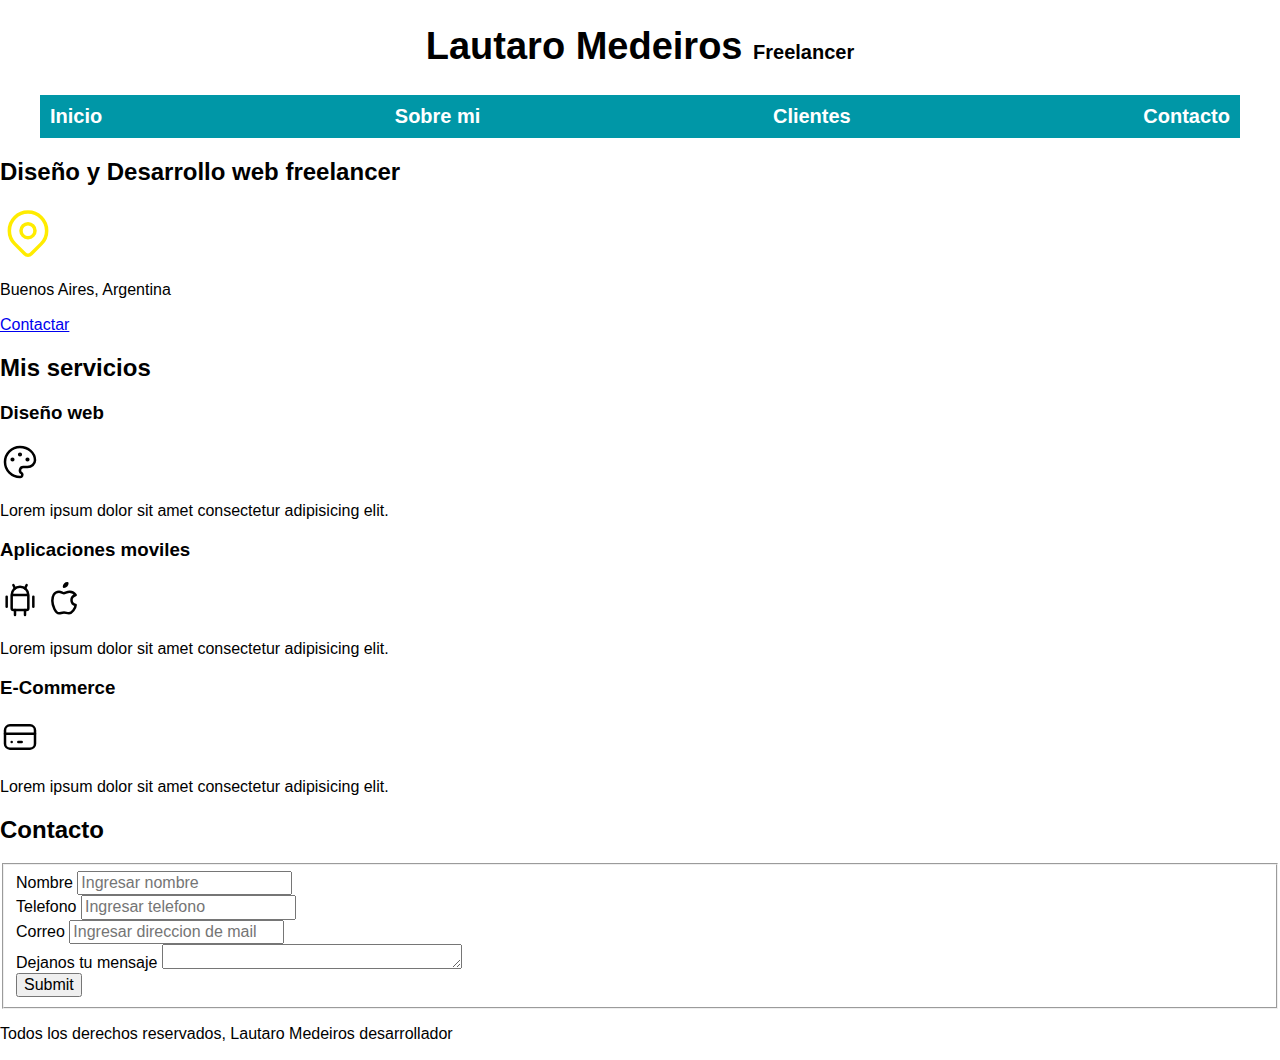
==== primer_proyecto/index.html @ c5a0c8b3 "udemy" ====
<!DOCTYPE html>
<html lang="en">
<head>
    <meta charset="UTF-8">
    <meta http-equiv="X-UA-Compatible" content="IE=edge">
    <meta name="viewport" content="width=device-width, initial-scale=1.0">
    <link rel="preload" href="normalize.css" as="style">
    <link rel="stylesheet" href="normalize.css"> 
    <link rel="preload" href="hojaEstilo.css" as="style">
    <link rel="stylesheet" href="hojaEstilo.css">
    <title>Document</title>
</head>
<body>

    <header>
        <h1 id="h1Titulo">Lautaro Medeiros <span id="spanFree">Freelancer</span></h1>
    </header>

    <div class="nav-bground contenedor">
        <nav class="navPrincipal contenedor">
            <a href="#">Inicio</a>
            <a href="#">Sobre mi</a>
            <a href="#">Clientes</a>
            <a href="#">Contacto</a>
        </nav>
    </div>

    <!--<img src="/freelancer_inicio/hero.jpg" alt="">-->

    <section>
        <h2>Diseño y Desarrollo web freelancer</h2>
        <svg xmlns="http://www.w3.org/2000/svg" class="icon icon-tabler icon-tabler-map-pin" width="56" height="56" viewBox="0 0 24 24" stroke-width="1.5" stroke="#ffec00" fill="none" stroke-linecap="round" stroke-linejoin="round">
            <path stroke="none" d="M0 0h24v24H0z" fill="none"/>
            <circle cx="12" cy="11" r="3" />
            <path d="M17.657 16.657l-4.243 4.243a2 2 0 0 1 -2.827 0l-4.244 -4.243a8 8 0 1 1 11.314 0z" />
        </svg>
        </p>Buenos Aires, Argentina</p>
        <a href="#">Contactar</a>
    </section>
    
    <main>
        <h2>Mis servicios</h2>

        <section>
            <h3>Diseño web</h3>
            <svg xmlns="http://www.w3.org/2000/svg" class="icon icon-tabler icon-tabler-palette" width="40" height="40" viewBox="0 0 24 24" stroke-width="1.5" stroke="#000000" fill="none" stroke-linecap="round" stroke-linejoin="round">
                <path stroke="none" d="M0 0h24v24H0z" fill="none"/>
                <path d="M12 21a9 9 0 1 1 0 -18a9 8 0 0 1 9 8a4.5 4 0 0 1 -4.5 4h-2.5a2 2 0 0 0 -1 3.75a1.3 1.3 0 0 1 -1 2.25" />
                <circle cx="7.5" cy="10.5" r=".5" fill="currentColor" />
                <circle cx="12" cy="7.5" r=".5" fill="currentColor" />
                <circle cx="16.5" cy="10.5" r=".5" fill="currentColor" />
              </svg>
            <p>Lorem ipsum dolor sit amet consectetur adipisicing elit.</p>
        </section>

        <section>
            <h3>Aplicaciones moviles</h3>

            <svg xmlns="http://www.w3.org/2000/svg" class="icon icon-tabler icon-tabler-brand-android" width="40" height="40" viewBox="0 0 24 24" stroke-width="1.5" stroke="#000000" fill="none" stroke-linecap="round" stroke-linejoin="round">
                <path stroke="none" d="M0 0h24v24H0z" fill="none"/>
                <line x1="4" y1="10" x2="4" y2="16" />
                <line x1="20" y1="10" x2="20" y2="16" />
                <path d="M7 9h10v8a1 1 0 0 1 -1 1h-8a1 1 0 0 1 -1 -1v-8a5 5 0 0 1 10 0" />
                <line x1="8" y1="3" x2="9" y2="5" />
                <line x1="16" y1="3" x2="15" y2="5" />
                <line x1="9" y1="18" x2="9" y2="21" />
                <line x1="15" y1="18" x2="15" y2="21" />
              </svg>
              <svg xmlns="http://www.w3.org/2000/svg" class="icon icon-tabler icon-tabler-brand-apple" width="40" height="40" viewBox="0 0 24 24" stroke-width="1.5" stroke="#000000" fill="none" stroke-linecap="round" stroke-linejoin="round">
                <path stroke="none" d="M0 0h24v24H0z" fill="none"/>
                <path d="M9 7c-3 0 -4 3 -4 5.5c0 3 2 7.5 4 7.5c1.088 -.046 1.679 -.5 3 -.5c1.312 0 1.5 .5 3 .5s4 -3 4 -5c-.028 -.01 -2.472 -.403 -2.5 -3c-.019 -2.17 2.416 -2.954 2.5 -3c-1.023 -1.492 -2.951 -1.963 -3.5 -2c-1.433 -.111 -2.83 1 -3.5 1c-.68 0 -1.9 -1 -3 -1z" />
                <path d="M12 4a2 2 0 0 0 2 -2a2 2 0 0 0 -2 2" />
              </svg>

            <p>Lorem ipsum dolor sit amet consectetur adipisicing elit.</p>
        </section>

        <section>
            <h3>E-Commerce</h3>
            <svg xmlns="http://www.w3.org/2000/svg" class="icon icon-tabler icon-tabler-credit-card" width="40" height="40" viewBox="0 0 24 24" stroke-width="1.5" stroke="#000000" fill="none" stroke-linecap="round" stroke-linejoin="round">
                <path stroke="none" d="M0 0h24v24H0z" fill="none"/>
                <rect x="3" y="5" width="18" height="14" rx="3" />
                <line x1="3" y1="10" x2="21" y2="10" />
                <line x1="7" y1="15" x2="7.01" y2="15" />
                <line x1="11" y1="15" x2="13" y2="15" />
              </svg>
            <p>Lorem ipsum dolor sit amet consectetur adipisicing elit.</p>
        </section>
    </main>

    <section>
        <h2>Contacto</h2>
    </section>

    <form action="">
        <fieldset>
            <div>
                <label for="">Nombre</label>
                <input type="text" name="nombre" id="nombre" placeholder="Ingresar nombre">
            </div>

            <div>
                <label for="">Telefono</label>
                <input type="tel" name="telefono" id="telefono" placeholder="Ingresar telefono">
            </div>

            <div>
                <label for="">Correo</label>
                <input type="email" name="email" id="email" placeholder="Ingresar direccion de mail">
            </div>

            <div>
                <label for="">Dejanos tu mensaje</label>
                <textarea name="mensaje" id="mensaje" cols="30" rows="1"></textarea>
            </div>
            <input type="submit" name="enviar" id="enviar">
        </fieldset>
    </form>

    <p>Todos los derechos reservados, Lautaro Medeiros desarrollador</p>
</body>
</html>
---- primer_proyecto/hojaEstilo.css ----
:root{
    --blanco:#ffffff;
    --negro:#212121;
    --amarillo:#FFC107;/* Definir variables*/
    --azul:#0097A7;
    --gris:#757575;
}

html{
    font-size: 62.5%; /* Formatea todo el texto de la pagina haciendo que 1rem == 10px*/
}

body{
    font-size: 16px;/* Formatea todo el texto de la pagina haciendo que 1rem == 10px*/
    font-family:'Lucida Sans', 'Lucida Sans Regular', 'Lucida Grande', 'Lucida Sans Unicode', Geneva, Verdana, sans-serif;/* Formatea todo el texto de la pagina con una misma fuente*/
}

#h1Titulo{
    text-align: center; /* Para centrar texto */
    font-size: 3.8rem;
}

#spanFree{
    font-size: 2rem;
}

.contenedor{
    max-width: 120rem;/* Modifica el largo*/
    margin: 0 auto; /*Margenes*/
}

.nav-bground{
    background-color: var(--azul); 
}

.navPrincipal{    
    display: flex; /* Habilita el flexbox*/
    justify-content:space-between; /* Permite distribuir los elementos horizontalmente Center,Start,End */
    font-size: 2rem;
    font-weight: bold;
}
/*768 Tablets*/
/*480 Celulares*/
/*1140 y 1440 Notebooks y Escritorio*/

@media (min-width : 768px){ 
    .navPrincipal{
        flex-direction: row;
    }
}

.navPrincipal a{
    color: var(--blanco);
    text-decoration: none; /* Para eliminar subrayados */
    padding: 1rem;/* Ensancha el contenido hacia los bordes*/
}

.navPrincipal a:hover{/* Hover indica que cuando pase el mouse por encima del elemento, se va a activar el css */
    background-color: var(--amarillo);
}
---- primer_proyecto/hojaEstilo.css ----
:root{
    --blanco:#ffffff;
    --negro:#212121;
    --amarillo:#FFC107;/* Definir variables*/
    --azul:#0097A7;
    --gris:#757575;
}

html{
    font-size: 62.5%; /* Formatea todo el texto de la pagina haciendo que 1rem == 10px*/
}

body{
    font-size: 16px;/* Formatea todo el texto de la pagina haciendo que 1rem == 10px*/
    font-family:'Lucida Sans', 'Lucida Sans Regular', 'Lucida Grande', 'Lucida Sans Unicode', Geneva, Verdana, sans-serif;/* Formatea todo el texto de la pagina con una misma fuente*/
}

#h1Titulo{
    text-align: center; /* Para centrar texto */
    font-size: 3.8rem;
}

#spanFree{
    font-size: 2rem;
}

.contenedor{
    max-width: 120rem;/* Modifica el largo*/
    margin: 0 auto; /*Margenes*/
}

.nav-bground{
    background-color: var(--azul); 
}

.navPrincipal{    
    display: flex; /* Habilita el flexbox*/
    justify-content:space-between; /* Permite distribuir los elementos horizontalmente Center,Start,End */
    font-size: 2rem;
    font-weight: bold;
}
/*768 Tablets*/
/*480 Celulares*/
/*1140 y 1440 Notebooks y Escritorio*/

@media (min-width : 768px){ 
    .navPrincipal{
        flex-direction: row;
    }
}

.navPrincipal a{
    color: var(--blanco);
    text-decoration: none; /* Para eliminar subrayados */
    padding: 1rem;/* Ensancha el contenido hacia los bordes*/
}

.navPrincipal a:hover{/* Hover indica que cuando pase el mouse por encima del elemento, se va a activar el css */
    background-color: var(--amarillo);
}
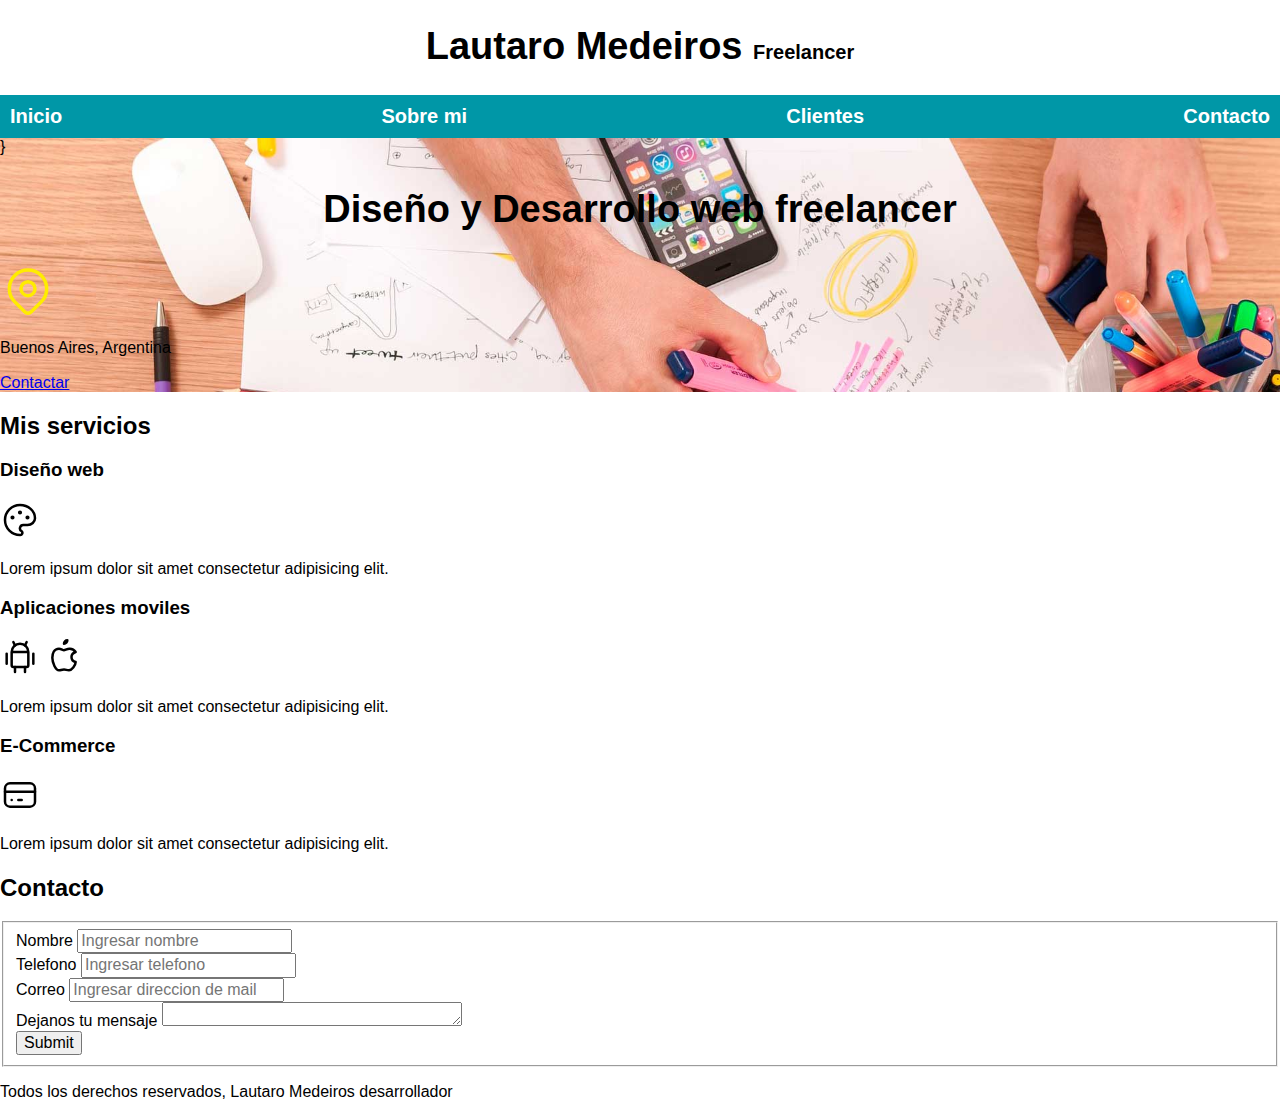
==== commit 6e796d0a: "udemy" ====
--- a/primer_proyecto/index.html
+++ b/primer_proyecto/index.html
@@ -13,7 +13,7 @@
 <body>
 
     <header>
-        <h1 id="h1Titulo">Lautaro Medeiros <span id="spanFree">Freelancer</span></h1>
+        <h1 class="titulos">Lautaro Medeiros <span id="spanFree">Freelancer</span></h1>
     </header>
 
     <div class="nav-bground contenedor">
@@ -27,15 +27,17 @@
 
     <!--<img src="/freelancer_inicio/hero.jpg" alt="">-->
 
-    <section>
-        <h2>Diseño y Desarrollo web freelancer</h2>
-        <svg xmlns="http://www.w3.org/2000/svg" class="icon icon-tabler icon-tabler-map-pin" width="56" height="56" viewBox="0 0 24 24" stroke-width="1.5" stroke="#ffec00" fill="none" stroke-linecap="round" stroke-linejoin="round">
-            <path stroke="none" d="M0 0h24v24H0z" fill="none"/>
-            <circle cx="12" cy="11" r="3" />
-            <path d="M17.657 16.657l-4.243 4.243a2 2 0 0 1 -2.827 0l-4.244 -4.243a8 8 0 1 1 11.314 0z" />
-        </svg>
-        </p>Buenos Aires, Argentina</p>
-        <a href="#">Contactar</a>
+    <section class="hero">}
+        <div class="contenedor-hero">
+            <h2 class="titulos">Diseño y Desarrollo web freelancer</h2>
+            <svg xmlns="http://www.w3.org/2000/svg" class="icon icon-tabler icon-tabler-map-pin" width="56" height="56" viewBox="0 0 24 24" stroke-width="1.5" stroke="#ffec00" fill="none" stroke-linecap="round" stroke-linejoin="round">
+                <path stroke="none" d="M0 0h24v24H0z" fill="none"/>
+                <circle cx="12" cy="11" r="3" />
+                <path d="M17.657 16.657l-4.243 4.243a2 2 0 0 1 -2.827 0l-4.244 -4.243a8 8 0 1 1 11.314 0z" />
+            </svg>
+            </p>Buenos Aires, Argentina</p>
+            <a href="#">Contactar</a>
+        </div>      
     </section>
     
     <main>
--- a/primer_proyecto/hojaEstilo.css
+++ b/primer_proyecto/hojaEstilo.css
@@ -8,6 +8,11 @@
 
 html{
     font-size: 62.5%; /* Formatea todo el texto de la pagina haciendo que 1rem == 10px*/
+    box-sizing: border-box;
+}
+
+*, *:before, *:after {
+    box-sizing: inherit;
 }
 
 body{
@@ -15,7 +20,7 @@
     font-family:'Lucida Sans', 'Lucida Sans Regular', 'Lucida Grande', 'Lucida Sans Unicode', Geneva, Verdana, sans-serif;/* Formatea todo el texto de la pagina con una misma fuente*/
 }
 
-#h1Titulo{
+.titulos{
     text-align: center; /* Para centrar texto */
     font-size: 3.8rem;
 }
@@ -25,7 +30,7 @@
 }
 
 .contenedor{
-    max-width: 120rem;/* Modifica el largo*/
+    max-width: 135rem;/* Modifica el largo*/
     margin: 0 auto; /*Margenes*/
 }
 
@@ -35,9 +40,7 @@
 
 .navPrincipal{    
     display: flex; /* Habilita el flexbox*/
-    justify-content:space-between; /* Permite distribuir los elementos horizontalmente Center,Start,End */
-    font-size: 2rem;
-    font-weight: bold;
+    flex-direction: column;
 }
 /*768 Tablets*/
 /*480 Celulares*/
@@ -45,7 +48,8 @@
 
 @media (min-width : 768px){ 
     .navPrincipal{
-        flex-direction: row;
+        flex-direction: row;/*Si el width de un item es menor a 768 se pone en columna*/
+        justify-content: space-between; /*Alinea los items de una columna*/
     }
 }
 
@@ -53,8 +57,17 @@
     color: var(--blanco);
     text-decoration: none; /* Para eliminar subrayados */
     padding: 1rem;/* Ensancha el contenido hacia los bordes*/
+    font-size: 2rem;
+    font-weight: bold;
+    text-align:center;
 }
 
 .navPrincipal a:hover{/* Hover indica que cuando pase el mouse por encima del elemento, se va a activar el css */
     background-color: var(--amarillo);
 }
+
+.hero{
+    background-image: url("/primer_proyecto/freelancer_inicio/hero.jpg");
+    background-size: cover;
+    background-repeat: no-repeat;
+}--- a/primer_proyecto/hojaEstilo.css
+++ b/primer_proyecto/hojaEstilo.css
@@ -8,6 +8,11 @@
 
 html{
     font-size: 62.5%; /* Formatea todo el texto de la pagina haciendo que 1rem == 10px*/
+    box-sizing: border-box;
+}
+
+*, *:before, *:after {
+    box-sizing: inherit;
 }
 
 body{
@@ -15,7 +20,7 @@
     font-family:'Lucida Sans', 'Lucida Sans Regular', 'Lucida Grande', 'Lucida Sans Unicode', Geneva, Verdana, sans-serif;/* Formatea todo el texto de la pagina con una misma fuente*/
 }
 
-#h1Titulo{
+.titulos{
     text-align: center; /* Para centrar texto */
     font-size: 3.8rem;
 }
@@ -25,7 +30,7 @@
 }
 
 .contenedor{
-    max-width: 120rem;/* Modifica el largo*/
+    max-width: 135rem;/* Modifica el largo*/
     margin: 0 auto; /*Margenes*/
 }
 
@@ -35,9 +40,7 @@
 
 .navPrincipal{    
     display: flex; /* Habilita el flexbox*/
-    justify-content:space-between; /* Permite distribuir los elementos horizontalmente Center,Start,End */
-    font-size: 2rem;
-    font-weight: bold;
+    flex-direction: column;
 }
 /*768 Tablets*/
 /*480 Celulares*/
@@ -45,7 +48,8 @@
 
 @media (min-width : 768px){ 
     .navPrincipal{
-        flex-direction: row;
+        flex-direction: row;/*Si el width de un item es menor a 768 se pone en columna*/
+        justify-content: space-between; /*Alinea los items de una columna*/
     }
 }
 
@@ -53,8 +57,17 @@
     color: var(--blanco);
     text-decoration: none; /* Para eliminar subrayados */
     padding: 1rem;/* Ensancha el contenido hacia los bordes*/
+    font-size: 2rem;
+    font-weight: bold;
+    text-align:center;
 }
 
 .navPrincipal a:hover{/* Hover indica que cuando pase el mouse por encima del elemento, se va a activar el css */
     background-color: var(--amarillo);
 }
+
+.hero{
+    background-image: url("/primer_proyecto/freelancer_inicio/hero.jpg");
+    background-size: cover;
+    background-repeat: no-repeat;
+}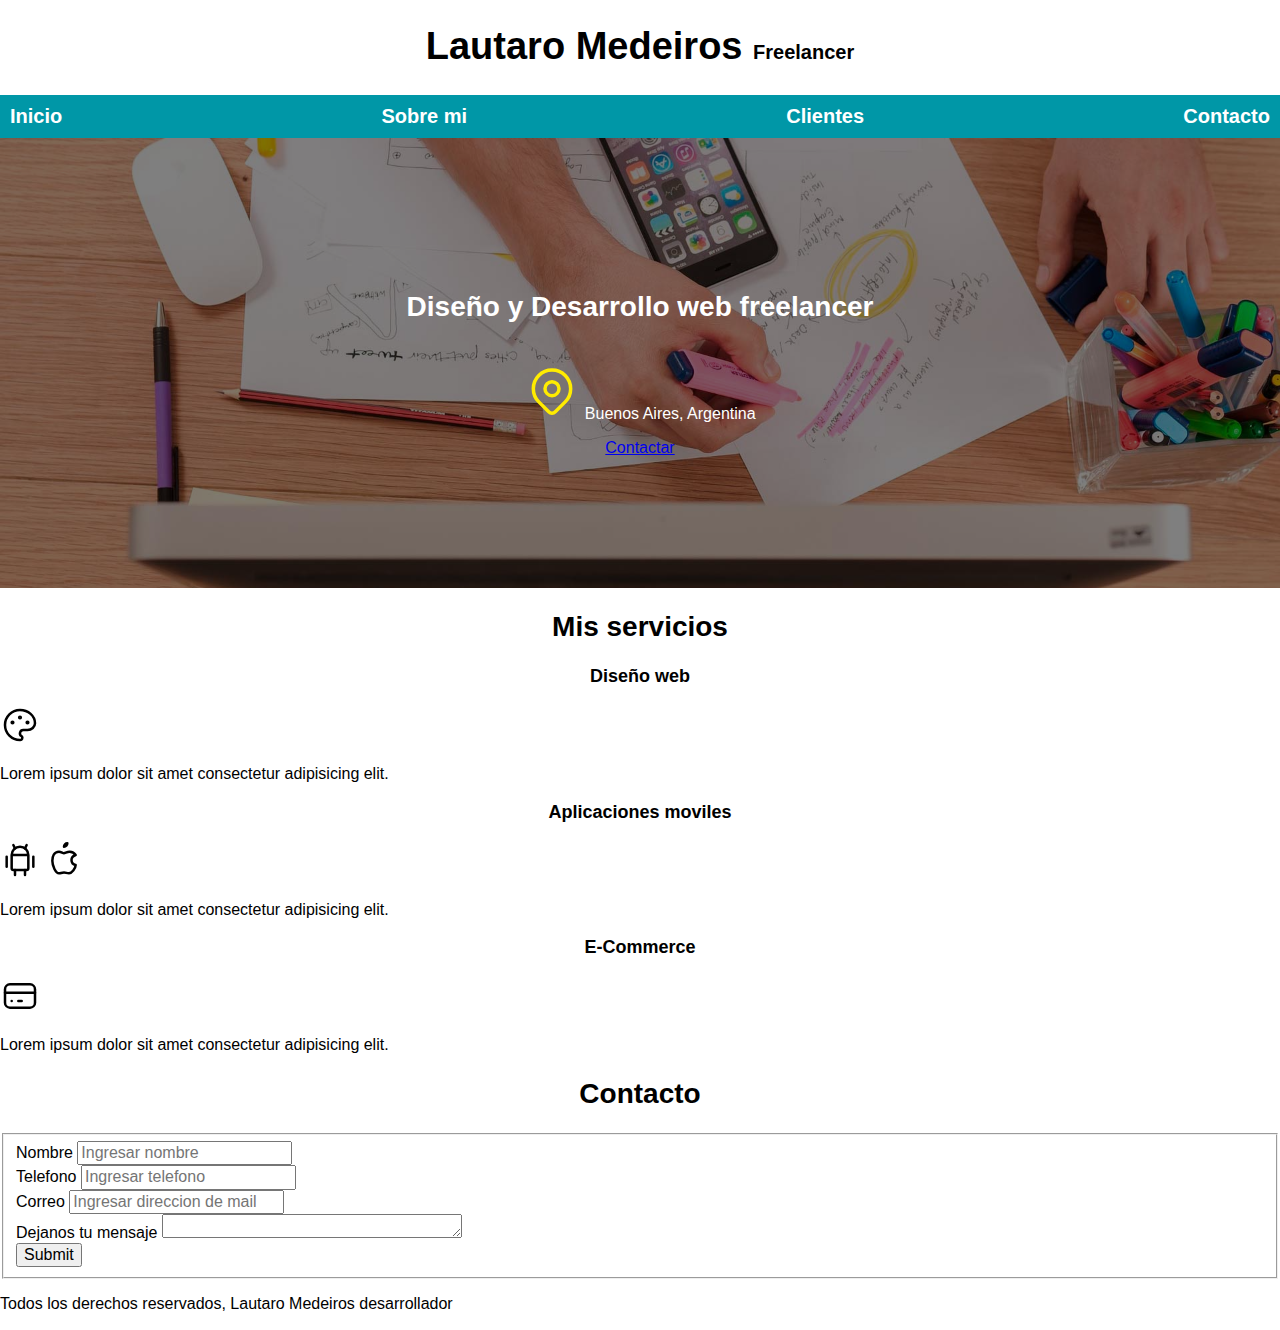
==== commit 927195c7: "udemy" ====
--- a/primer_proyecto/index.html
+++ b/primer_proyecto/index.html
@@ -27,15 +27,16 @@
 
     <!--<img src="/freelancer_inicio/hero.jpg" alt="">-->
 
-    <section class="hero">}
-        <div class="contenedor-hero">
-            <h2 class="titulos">Diseño y Desarrollo web freelancer</h2>
-            <svg xmlns="http://www.w3.org/2000/svg" class="icon icon-tabler icon-tabler-map-pin" width="56" height="56" viewBox="0 0 24 24" stroke-width="1.5" stroke="#ffec00" fill="none" stroke-linecap="round" stroke-linejoin="round">
+    <section class="hero">
+        <div class="contenido-hero">
+            <h2>Diseño y Desarrollo web freelancer</h2>
+            <p><svg xmlns="http://www.w3.org/2000/svg" class="icon icon-tabler icon-tabler-map-pin" width="56" height="56" viewBox="0 0 24 24" stroke-width="1.5" stroke="#ffec00" fill="none" stroke-linecap="round" stroke-linejoin="round">
                 <path stroke="none" d="M0 0h24v24H0z" fill="none"/>
                 <circle cx="12" cy="11" r="3" />
                 <path d="M17.657 16.657l-4.243 4.243a2 2 0 0 1 -2.827 0l-4.244 -4.243a8 8 0 1 1 11.314 0z" />
             </svg>
-            </p>Buenos Aires, Argentina</p>
+                Buenos Aires, Argentina
+            </p>
             <a href="#">Contactar</a>
         </div>      
     </section>
--- a/primer_proyecto/hojaEstilo.css
+++ b/primer_proyecto/hojaEstilo.css
@@ -20,9 +20,20 @@
     font-family:'Lucida Sans', 'Lucida Sans Regular', 'Lucida Grande', 'Lucida Sans Unicode', Geneva, Verdana, sans-serif;/* Formatea todo el texto de la pagina con una misma fuente*/
 }
 
-.titulos{
-    text-align: center; /* Para centrar texto */
+h1{
     font-size: 3.8rem;
+}
+
+h2{
+    font-size: 2.8rem;
+}
+
+h3{
+    font-size: 1.8rem;
+}
+
+h1,h2,h3{
+    text-align: center;
 }
 
 #spanFree{
@@ -70,4 +81,23 @@
     background-image: url("/primer_proyecto/freelancer_inicio/hero.jpg");
     background-size: cover;
     background-repeat: no-repeat;
+    height: 450px;
+    position: relative;
+}
+
+.contenido-hero{
+    position: absolute;
+    background-color: rgba(0,0,0,0.5);
+    width: 100%;
+    height: 100%;
+
+    display: flex;/* Estas 4 lineas  sirven para alinear horizontal y vertical, para cualquier codigo*/
+    flex-direction: column;
+    align-items: center;
+    justify-content: center;
+}
+
+.contenido-hero h2,
+.contenido-hero p{
+    color:var(--blanco);
 }--- a/primer_proyecto/hojaEstilo.css
+++ b/primer_proyecto/hojaEstilo.css
@@ -20,9 +20,20 @@
     font-family:'Lucida Sans', 'Lucida Sans Regular', 'Lucida Grande', 'Lucida Sans Unicode', Geneva, Verdana, sans-serif;/* Formatea todo el texto de la pagina con una misma fuente*/
 }
 
-.titulos{
-    text-align: center; /* Para centrar texto */
+h1{
     font-size: 3.8rem;
+}
+
+h2{
+    font-size: 2.8rem;
+}
+
+h3{
+    font-size: 1.8rem;
+}
+
+h1,h2,h3{
+    text-align: center;
 }
 
 #spanFree{
@@ -70,4 +81,23 @@
     background-image: url("/primer_proyecto/freelancer_inicio/hero.jpg");
     background-size: cover;
     background-repeat: no-repeat;
+    height: 450px;
+    position: relative;
+}
+
+.contenido-hero{
+    position: absolute;
+    background-color: rgba(0,0,0,0.5);
+    width: 100%;
+    height: 100%;
+
+    display: flex;/* Estas 4 lineas  sirven para alinear horizontal y vertical, para cualquier codigo*/
+    flex-direction: column;
+    align-items: center;
+    justify-content: center;
+}
+
+.contenido-hero h2,
+.contenido-hero p{
+    color:var(--blanco);
 }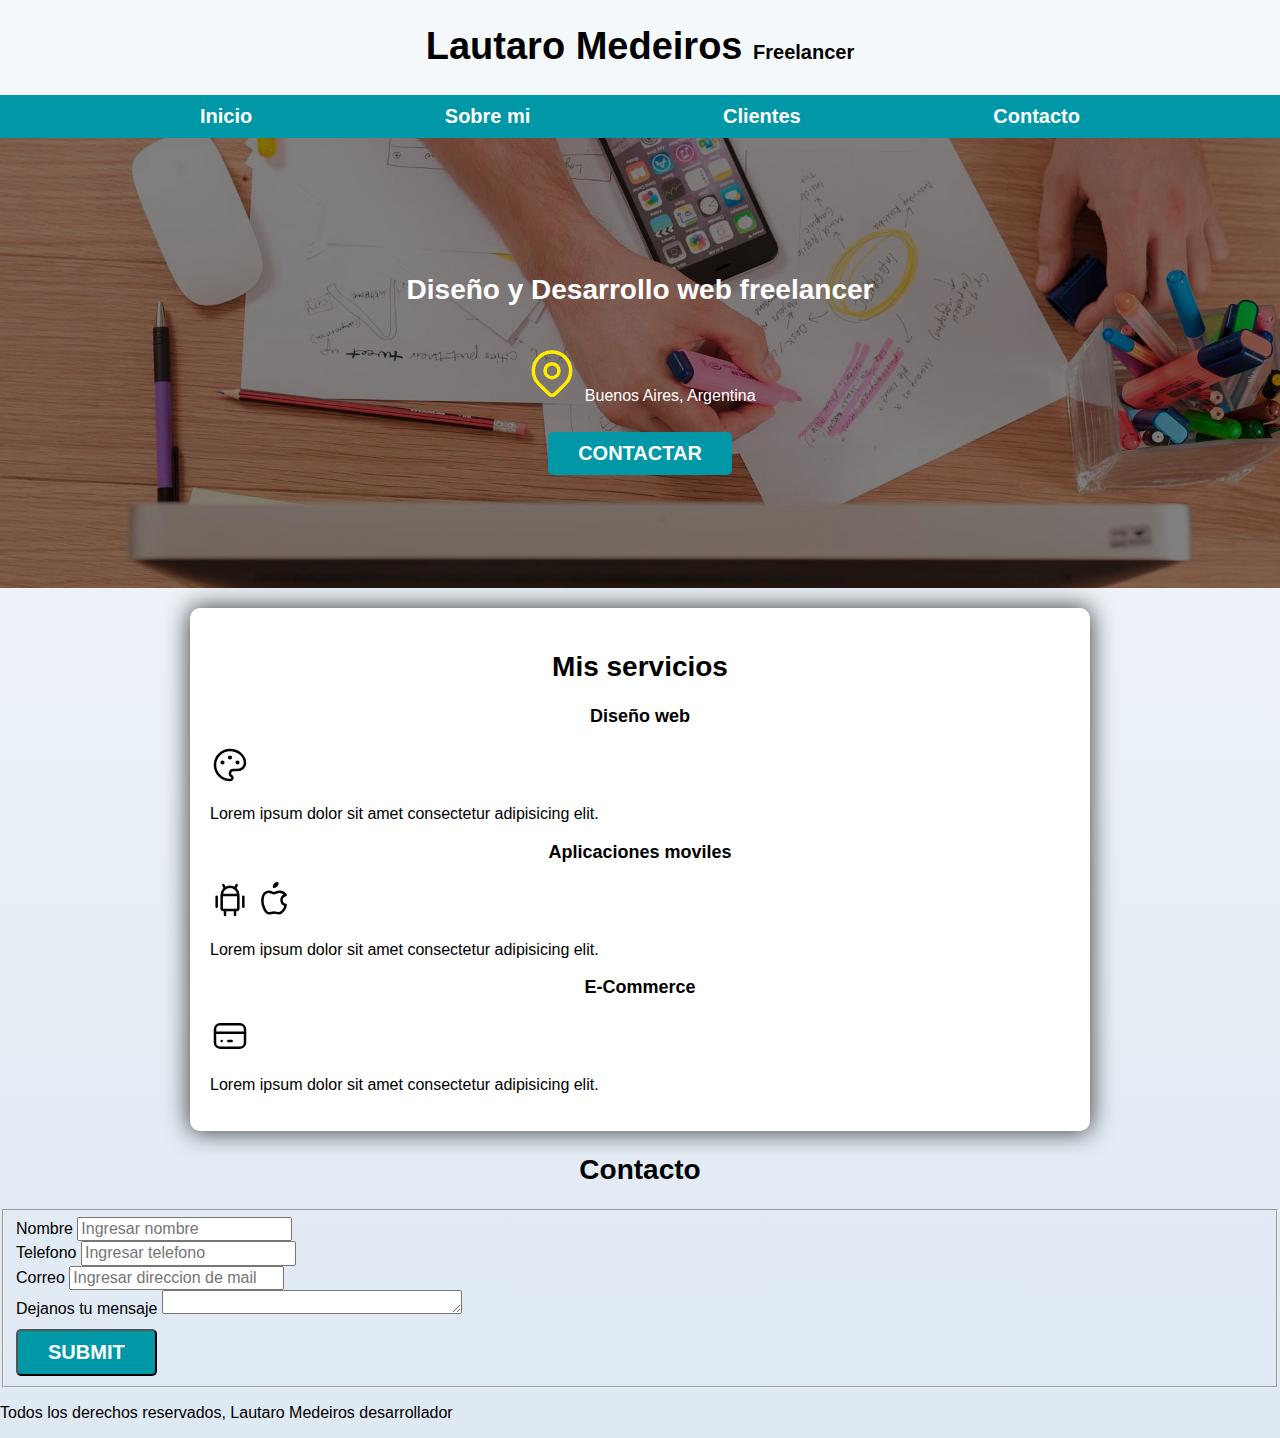
==== commit 8506049e: "cssgrid" ====
--- a/primer_proyecto/index.html
+++ b/primer_proyecto/index.html
@@ -16,7 +16,7 @@
         <h1 class="titulos">Lautaro Medeiros <span id="spanFree">Freelancer</span></h1>
     </header>
 
-    <div class="nav-bground contenedor">
+    <div class="nav-bground">
         <nav class="navPrincipal contenedor">
             <a href="#">Inicio</a>
             <a href="#">Sobre mi</a>
@@ -37,11 +37,11 @@
             </svg>
                 Buenos Aires, Argentina
             </p>
-            <a href="#">Contactar</a>
+            <a class="boton" href="#">Contactar</a>
         </div>      
     </section>
     
-    <main>
+    <main class="contenedor sombra">
         <h2>Mis servicios</h2>
 
         <section>
@@ -116,7 +116,7 @@
                 <label for="">Dejanos tu mensaje</label>
                 <textarea name="mensaje" id="mensaje" cols="30" rows="1"></textarea>
             </div>
-            <input type="submit" name="enviar" id="enviar">
+            <input class="boton" type="submit" name="enviar" id="enviar">
         </fieldset>
     </form>
 
--- a/primer_proyecto/hojaEstilo.css
+++ b/primer_proyecto/hojaEstilo.css
@@ -18,6 +18,7 @@
 body{
     font-size: 16px;/* Formatea todo el texto de la pagina haciendo que 1rem == 10px*/
     font-family:'Lucida Sans', 'Lucida Sans Regular', 'Lucida Grande', 'Lucida Sans Unicode', Geneva, Verdana, sans-serif;/* Formatea todo el texto de la pagina con una misma fuente*/
+    background-image: linear-gradient(to top, #DFE9F3 0%, var(--blanco) 200rem);
 }
 
 h1{
@@ -40,8 +41,17 @@
     font-size: 2rem;
 }
 
+.sombra{
+    -webkit-box-shadow: 0px 0px 24px 1px rgba(0,0,0,0.74);
+    -moz-box-shadow: 0px 0px 24px 1px rgba(0,0,0,0.74);
+    box-shadow: 0px 0px 24px 1px rgba(0,0,0,0.74);
+    background-color: #ffffff;
+    padding: 2rem;
+    border-radius: 1rem;
+}
+
 .contenedor{
-    max-width: 135rem;/* Modifica el largo*/
+    max-width: 90rem;/* Modifica el largo*/
     margin: 0 auto; /*Margenes*/
 }
 
@@ -83,6 +93,7 @@
     background-repeat: no-repeat;
     height: 450px;
     position: relative;
+    margin-bottom: 2rem;
 }
 
 .contenido-hero{
@@ -100,4 +111,22 @@
 .contenido-hero h2,
 .contenido-hero p{
     color:var(--blanco);
-}+}
+
+.boton{
+    background-color: var(--azul);
+    color: var(--blanco);   
+    padding: 1rem 3rem;
+    margin-top: 1rem;
+    font-size: 2rem;
+    text-decoration: none;
+    text-transform: uppercase;
+    font-weight: bold;
+    border-radius: .5rem;
+}
+
+@media(min-width:480px){
+    .boton{
+        width: auto;
+    }
+}
--- a/primer_proyecto/hojaEstilo.css
+++ b/primer_proyecto/hojaEstilo.css
@@ -18,6 +18,7 @@
 body{
     font-size: 16px;/* Formatea todo el texto de la pagina haciendo que 1rem == 10px*/
     font-family:'Lucida Sans', 'Lucida Sans Regular', 'Lucida Grande', 'Lucida Sans Unicode', Geneva, Verdana, sans-serif;/* Formatea todo el texto de la pagina con una misma fuente*/
+    background-image: linear-gradient(to top, #DFE9F3 0%, var(--blanco) 200rem);
 }
 
 h1{
@@ -40,8 +41,17 @@
     font-size: 2rem;
 }
 
+.sombra{
+    -webkit-box-shadow: 0px 0px 24px 1px rgba(0,0,0,0.74);
+    -moz-box-shadow: 0px 0px 24px 1px rgba(0,0,0,0.74);
+    box-shadow: 0px 0px 24px 1px rgba(0,0,0,0.74);
+    background-color: #ffffff;
+    padding: 2rem;
+    border-radius: 1rem;
+}
+
 .contenedor{
-    max-width: 135rem;/* Modifica el largo*/
+    max-width: 90rem;/* Modifica el largo*/
     margin: 0 auto; /*Margenes*/
 }
 
@@ -83,6 +93,7 @@
     background-repeat: no-repeat;
     height: 450px;
     position: relative;
+    margin-bottom: 2rem;
 }
 
 .contenido-hero{
@@ -100,4 +111,22 @@
 .contenido-hero h2,
 .contenido-hero p{
     color:var(--blanco);
-}+}
+
+.boton{
+    background-color: var(--azul);
+    color: var(--blanco);   
+    padding: 1rem 3rem;
+    margin-top: 1rem;
+    font-size: 2rem;
+    text-decoration: none;
+    text-transform: uppercase;
+    font-weight: bold;
+    border-radius: .5rem;
+}
+
+@media(min-width:480px){
+    .boton{
+        width: auto;
+    }
+}
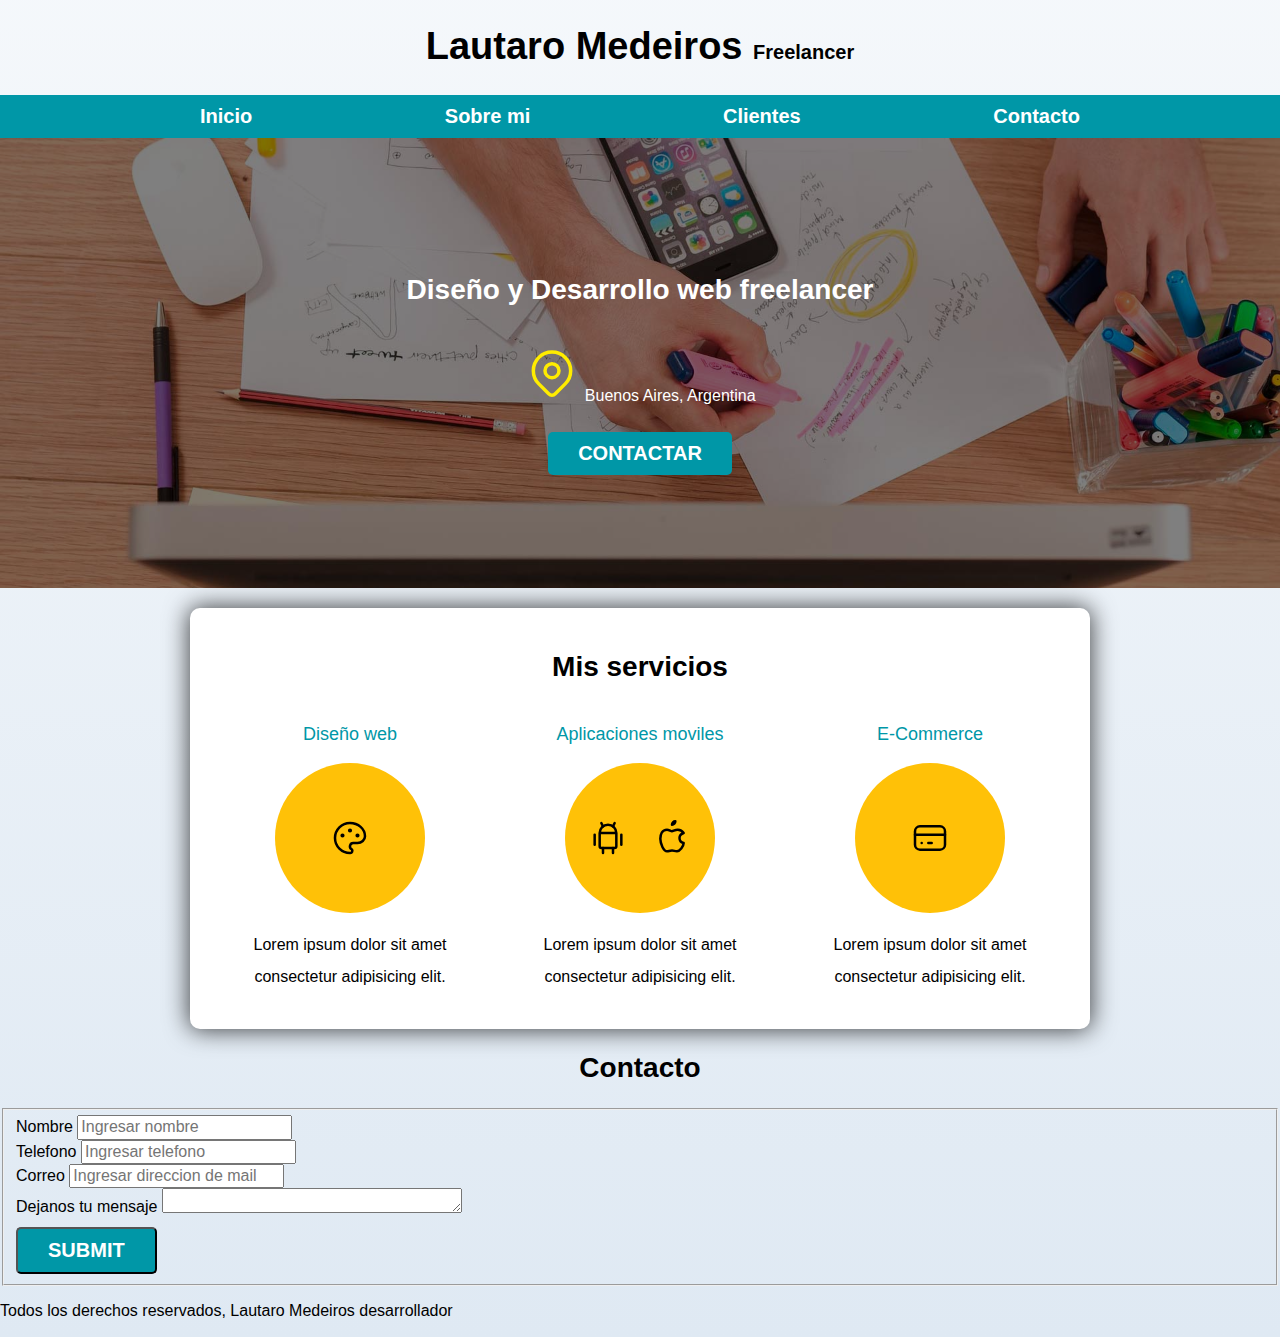
==== commit 00c68640: "ccsgrid y servicios" ====
--- a/primer_proyecto/index.html
+++ b/primer_proyecto/index.html
@@ -43,52 +43,58 @@
     
     <main class="contenedor sombra">
         <h2>Mis servicios</h2>
+        <div class="servicios">
 
-        <section>
-            <h3>Diseño web</h3>
-            <svg xmlns="http://www.w3.org/2000/svg" class="icon icon-tabler icon-tabler-palette" width="40" height="40" viewBox="0 0 24 24" stroke-width="1.5" stroke="#000000" fill="none" stroke-linecap="round" stroke-linejoin="round">
-                <path stroke="none" d="M0 0h24v24H0z" fill="none"/>
-                <path d="M12 21a9 9 0 1 1 0 -18a9 8 0 0 1 9 8a4.5 4 0 0 1 -4.5 4h-2.5a2 2 0 0 0 -1 3.75a1.3 1.3 0 0 1 -1 2.25" />
-                <circle cx="7.5" cy="10.5" r=".5" fill="currentColor" />
-                <circle cx="12" cy="7.5" r=".5" fill="currentColor" />
-                <circle cx="16.5" cy="10.5" r=".5" fill="currentColor" />
-              </svg>
-            <p>Lorem ipsum dolor sit amet consectetur adipisicing elit.</p>
-        </section>
-
-        <section>
-            <h3>Aplicaciones moviles</h3>
-
-            <svg xmlns="http://www.w3.org/2000/svg" class="icon icon-tabler icon-tabler-brand-android" width="40" height="40" viewBox="0 0 24 24" stroke-width="1.5" stroke="#000000" fill="none" stroke-linecap="round" stroke-linejoin="round">
-                <path stroke="none" d="M0 0h24v24H0z" fill="none"/>
-                <line x1="4" y1="10" x2="4" y2="16" />
-                <line x1="20" y1="10" x2="20" y2="16" />
-                <path d="M7 9h10v8a1 1 0 0 1 -1 1h-8a1 1 0 0 1 -1 -1v-8a5 5 0 0 1 10 0" />
-                <line x1="8" y1="3" x2="9" y2="5" />
-                <line x1="16" y1="3" x2="15" y2="5" />
-                <line x1="9" y1="18" x2="9" y2="21" />
-                <line x1="15" y1="18" x2="15" y2="21" />
-              </svg>
-              <svg xmlns="http://www.w3.org/2000/svg" class="icon icon-tabler icon-tabler-brand-apple" width="40" height="40" viewBox="0 0 24 24" stroke-width="1.5" stroke="#000000" fill="none" stroke-linecap="round" stroke-linejoin="round">
-                <path stroke="none" d="M0 0h24v24H0z" fill="none"/>
-                <path d="M9 7c-3 0 -4 3 -4 5.5c0 3 2 7.5 4 7.5c1.088 -.046 1.679 -.5 3 -.5c1.312 0 1.5 .5 3 .5s4 -3 4 -5c-.028 -.01 -2.472 -.403 -2.5 -3c-.019 -2.17 2.416 -2.954 2.5 -3c-1.023 -1.492 -2.951 -1.963 -3.5 -2c-1.433 -.111 -2.83 1 -3.5 1c-.68 0 -1.9 -1 -3 -1z" />
-                <path d="M12 4a2 2 0 0 0 2 -2a2 2 0 0 0 -2 2" />
-              </svg>
-
-            <p>Lorem ipsum dolor sit amet consectetur adipisicing elit.</p>
-        </section>
-
-        <section>
-            <h3>E-Commerce</h3>
-            <svg xmlns="http://www.w3.org/2000/svg" class="icon icon-tabler icon-tabler-credit-card" width="40" height="40" viewBox="0 0 24 24" stroke-width="1.5" stroke="#000000" fill="none" stroke-linecap="round" stroke-linejoin="round">
-                <path stroke="none" d="M0 0h24v24H0z" fill="none"/>
-                <rect x="3" y="5" width="18" height="14" rx="3" />
-                <line x1="3" y1="10" x2="21" y2="10" />
-                <line x1="7" y1="15" x2="7.01" y2="15" />
-                <line x1="11" y1="15" x2="13" y2="15" />
-              </svg>
-            <p>Lorem ipsum dolor sit amet consectetur adipisicing elit.</p>
-        </section>
+            <section class="servicio">
+                <h3>Diseño web</h3>
+                <div class="iconos">
+                    <svg xmlns="http://www.w3.org/2000/svg" class="icon icon-tabler icon-tabler-palette" width="40" height="40" viewBox="0 0 24 24" stroke-width="1.5" stroke="#000000" fill="none" stroke-linecap="round" stroke-linejoin="round">
+                        <path stroke="none" d="M0 0h24v24H0z" fill="none"/>
+                        <path d="M12 21a9 9 0 1 1 0 -18a9 8 0 0 1 9 8a4.5 4 0 0 1 -4.5 4h-2.5a2 2 0 0 0 -1 3.75a1.3 1.3 0 0 1 -1 2.25" />
+                        <circle cx="7.5" cy="10.5" r=".5" fill="currentColor" />
+                        <circle cx="12" cy="7.5" r=".5" fill="currentColor" />
+                        <circle cx="16.5" cy="10.5" r=".5" fill="currentColor" />
+                      </svg>
+                </div>
+                <p>Lorem ipsum dolor sit amet consectetur adipisicing elit.</p>
+            </section>
+    
+            <section class="servicio">
+                <h3>Aplicaciones moviles</h3>
+                <div class="iconos">
+                    <svg xmlns="http://www.w3.org/2000/svg" class="icon icon-tabler icon-tabler-brand-android" width="40" height="40" viewBox="0 0 24 24" stroke-width="1.5" stroke="#000000" fill="none" stroke-linecap="round" stroke-linejoin="round">
+                        <path stroke="none" d="M0 0h24v24H0z" fill="none"/>
+                        <line x1="4" y1="10" x2="4" y2="16" />
+                        <line x1="20" y1="10" x2="20" y2="16" />
+                        <path d="M7 9h10v8a1 1 0 0 1 -1 1h-8a1 1 0 0 1 -1 -1v-8a5 5 0 0 1 10 0" />
+                        <line x1="8" y1="3" x2="9" y2="5" />
+                        <line x1="16" y1="3" x2="15" y2="5" />
+                        <line x1="9" y1="18" x2="9" y2="21" />
+                        <line x1="15" y1="18" x2="15" y2="21" />
+                      </svg>
+                      <svg xmlns="http://www.w3.org/2000/svg" class="icon icon-tabler icon-tabler-brand-apple" width="40" height="40" viewBox="0 0 24 24" stroke-width="1.5" stroke="#000000" fill="none" stroke-linecap="round" stroke-linejoin="round">
+                        <path stroke="none" d="M0 0h24v24H0z" fill="none"/>
+                        <path d="M9 7c-3 0 -4 3 -4 5.5c0 3 2 7.5 4 7.5c1.088 -.046 1.679 -.5 3 -.5c1.312 0 1.5 .5 3 .5s4 -3 4 -5c-.028 -.01 -2.472 -.403 -2.5 -3c-.019 -2.17 2.416 -2.954 2.5 -3c-1.023 -1.492 -2.951 -1.963 -3.5 -2c-1.433 -.111 -2.83 1 -3.5 1c-.68 0 -1.9 -1 -3 -1z" />
+                        <path d="M12 4a2 2 0 0 0 2 -2a2 2 0 0 0 -2 2" />
+                      </svg>
+                </div>
+                <p>Lorem ipsum dolor sit amet consectetur adipisicing elit.</p>
+            </section>
+    
+            <section class="servicio">
+                <h3>E-Commerce</h3>
+                <div class="iconos">
+                    <svg xmlns="http://www.w3.org/2000/svg" class="icon icon-tabler icon-tabler-credit-card" width="40" height="40" viewBox="0 0 24 24" stroke-width="1.5" stroke="#000000" fill="none" stroke-linecap="round" stroke-linejoin="round">
+                        <path stroke="none" d="M0 0h24v24H0z" fill="none"/>
+                        <rect x="3" y="5" width="18" height="14" rx="3" />
+                        <line x1="3" y1="10" x2="21" y2="10" />
+                        <line x1="7" y1="15" x2="7.01" y2="15" />
+                        <line x1="11" y1="15" x2="13" y2="15" />
+                      </svg>
+                </div>
+                <p>Lorem ipsum dolor sit amet consectetur adipisicing elit.</p>
+            </section>
+        </div>
     </main>
 
     <section>
--- a/primer_proyecto/hojaEstilo.css
+++ b/primer_proyecto/hojaEstilo.css
@@ -48,6 +48,7 @@
     background-color: #ffffff;
     padding: 2rem;
     border-radius: 1rem;
+    
 }
 
 .contenedor{
@@ -130,3 +131,40 @@
         width: auto;
     }
 }
+
+@media(min-width:768px){
+    .servicios{
+        display: grid;
+        grid-template-columns: 1fr/*33.3*/ 1fr/*33.3*/ 1fr/*33.3*/; /*FR Toma una fraccion del 100% del contenedor*/
+        /*repeat(3,1fr) Repite el codigo de arriba*/
+        /*grid-template-rows: DEFINIR FILAS ;*/
+        /*grid: row row / column column*/
+        column-gap: 1rem; 
+    }   
+}
+
+.servicio{
+    display: flex;
+    flex-direction: column;
+    align-items: center;
+}
+
+.servicio p{
+    line-height: 2;
+    text-align: center;
+}   
+
+.servicio h3{
+    color:var(--azul);
+    font-weight: normal;
+}
+
+.servicio .iconos{
+    height: 15rem;
+    width: 15rem;
+    background-color: var(--amarillo);
+    border-radius: 50%;
+    display: flex;
+    justify-content: space-evenly;
+    align-items: center;
+}
--- a/primer_proyecto/hojaEstilo.css
+++ b/primer_proyecto/hojaEstilo.css
@@ -48,6 +48,7 @@
     background-color: #ffffff;
     padding: 2rem;
     border-radius: 1rem;
+    
 }
 
 .contenedor{
@@ -130,3 +131,40 @@
         width: auto;
     }
 }
+
+@media(min-width:768px){
+    .servicios{
+        display: grid;
+        grid-template-columns: 1fr/*33.3*/ 1fr/*33.3*/ 1fr/*33.3*/; /*FR Toma una fraccion del 100% del contenedor*/
+        /*repeat(3,1fr) Repite el codigo de arriba*/
+        /*grid-template-rows: DEFINIR FILAS ;*/
+        /*grid: row row / column column*/
+        column-gap: 1rem; 
+    }   
+}
+
+.servicio{
+    display: flex;
+    flex-direction: column;
+    align-items: center;
+}
+
+.servicio p{
+    line-height: 2;
+    text-align: center;
+}   
+
+.servicio h3{
+    color:var(--azul);
+    font-weight: normal;
+}
+
+.servicio .iconos{
+    height: 15rem;
+    width: 15rem;
+    background-color: var(--amarillo);
+    border-radius: 50%;
+    display: flex;
+    justify-content: space-evenly;
+    align-items: center;
+}
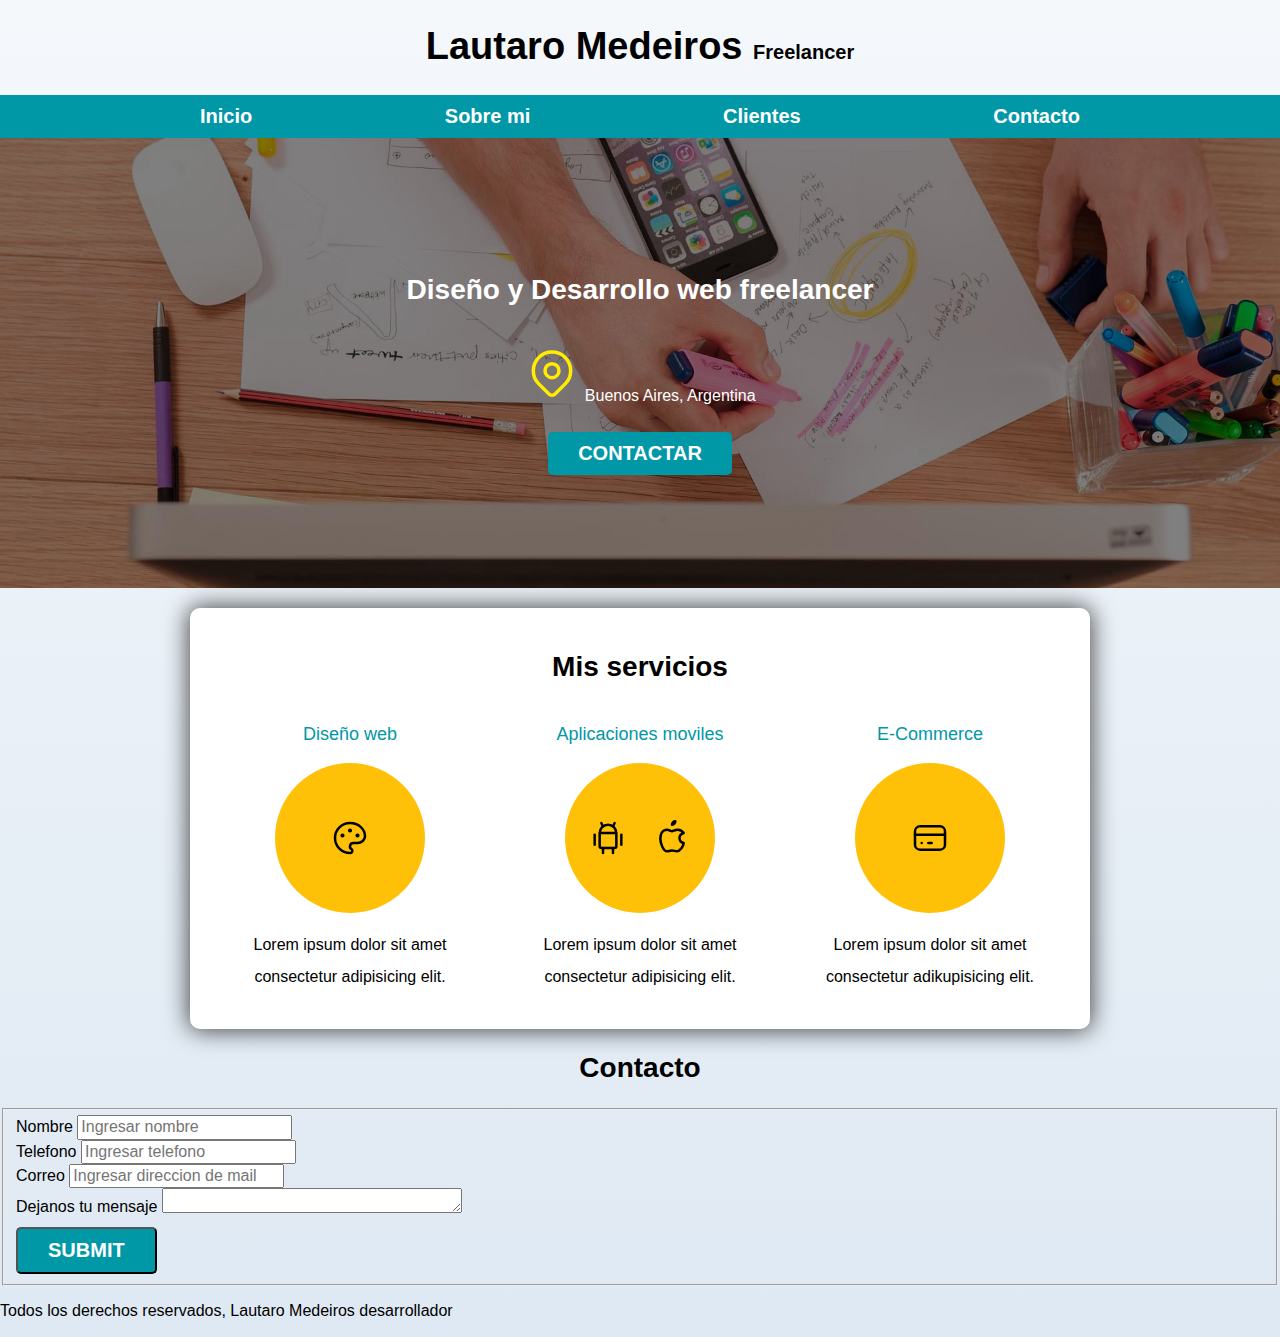
==== commit fbfaa747: "Udemy" ====
--- a/primer_proyecto/index.html
+++ b/primer_proyecto/index.html
@@ -80,7 +80,6 @@
                 </div>
                 <p>Lorem ipsum dolor sit amet consectetur adipisicing elit.</p>
             </section>
-    
             <section class="servicio">
                 <h3>E-Commerce</h3>
                 <div class="iconos">
@@ -92,7 +91,7 @@
                         <line x1="11" y1="15" x2="13" y2="15" />
                       </svg>
                 </div>
-                <p>Lorem ipsum dolor sit amet consectetur adipisicing elit.</p>
+                <p>Lorem ipsum dolor sit amet consectetur adikupisicing elit.</p>
             </section>
         </div>
     </main>
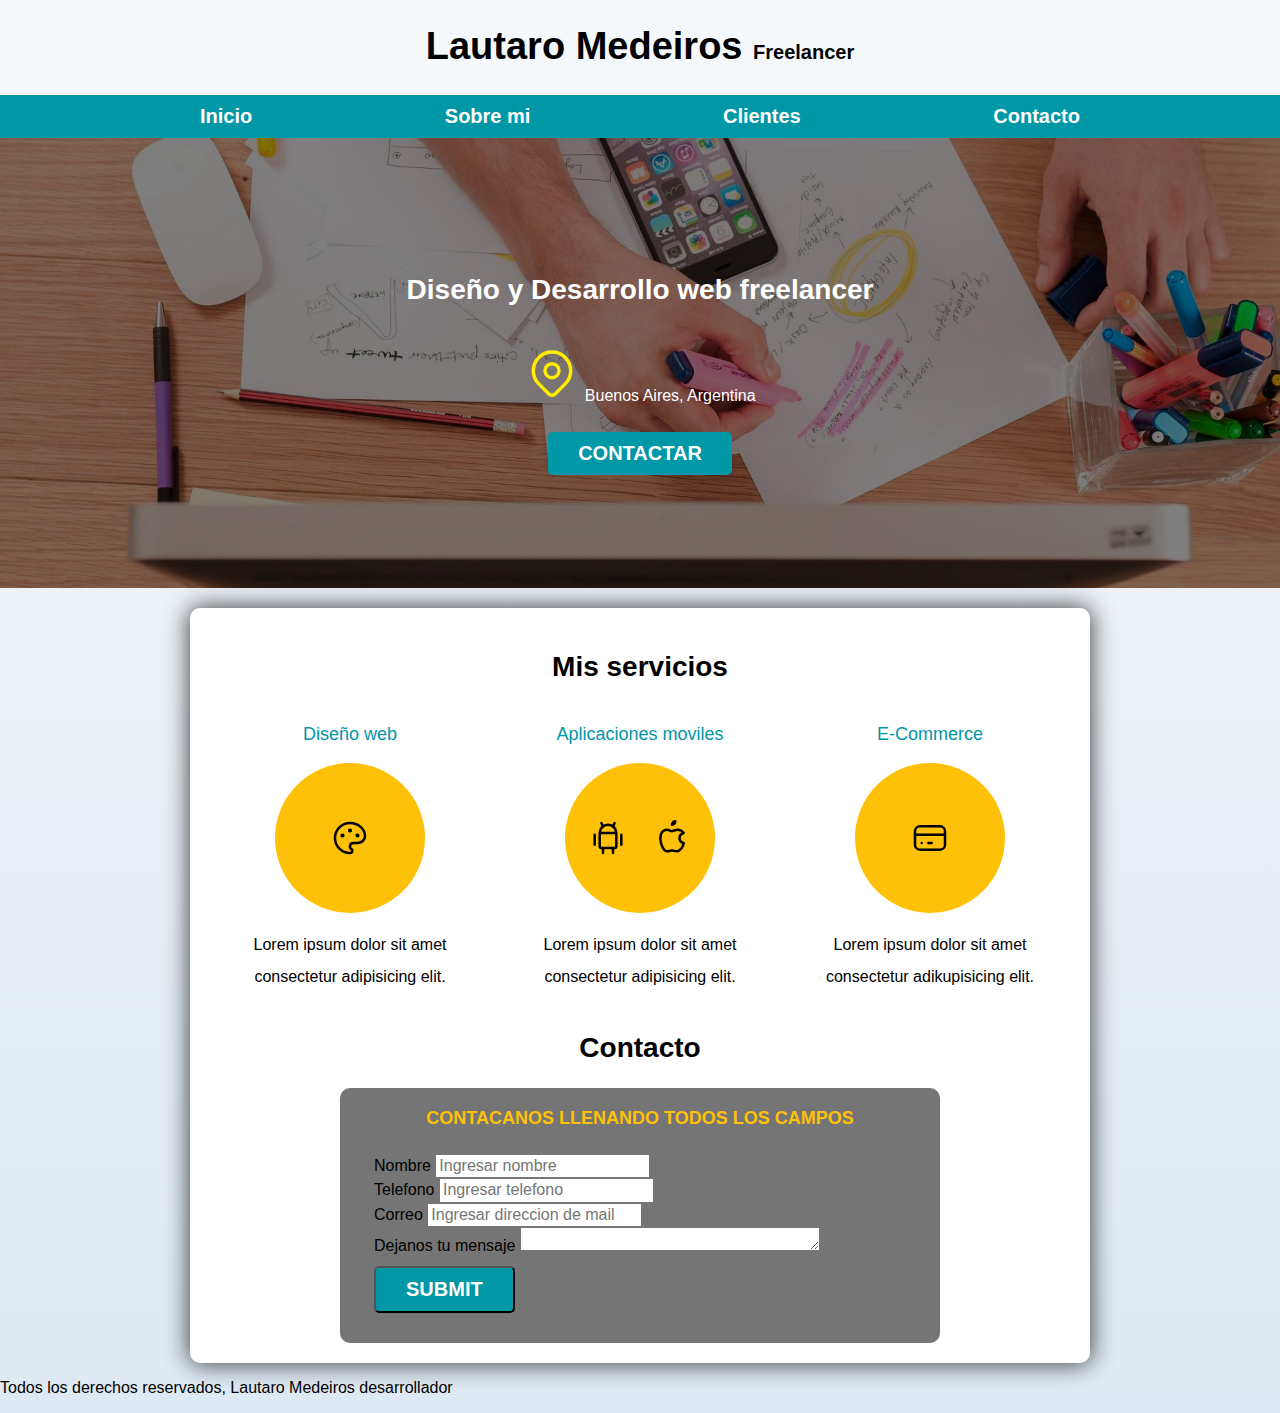
==== commit 1b442d88: ":pig:" ====
--- a/primer_proyecto/index.html
+++ b/primer_proyecto/index.html
@@ -44,7 +44,6 @@
     <main class="contenedor sombra">
         <h2>Mis servicios</h2>
         <div class="servicios">
-
             <section class="servicio">
                 <h3>Diseño web</h3>
                 <div class="iconos">
@@ -80,6 +79,7 @@
                 </div>
                 <p>Lorem ipsum dolor sit amet consectetur adipisicing elit.</p>
             </section>
+
             <section class="servicio">
                 <h3>E-Commerce</h3>
                 <div class="iconos">
@@ -94,36 +94,39 @@
                 <p>Lorem ipsum dolor sit amet consectetur adikupisicing elit.</p>
             </section>
         </div>
-    </main>
 
     <section>
         <h2>Contacto</h2>
     </section>
 
-    <form action="">
+    <form action="" class="formulario">
         <fieldset>
-            <div>
-                <label for="">Nombre</label>
-                <input type="text" name="nombre" id="nombre" placeholder="Ingresar nombre">
-            </div>
-
-            <div>
-                <label for="">Telefono</label>
-                <input type="tel" name="telefono" id="telefono" placeholder="Ingresar telefono">
-            </div>
-
-            <div>
-                <label for="">Correo</label>
-                <input type="email" name="email" id="email" placeholder="Ingresar direccion de mail">
-            </div>
-
-            <div>
-                <label for="">Dejanos tu mensaje</label>
-                <textarea name="mensaje" id="mensaje" cols="30" rows="1"></textarea>
+            <legend>Contacanos llenando todos los campos</legend>
+            <div class="contenedor-campos">
+                <div class="campo">
+                    <label for="">Nombre</label>
+                    <input type="text" name="nombre" id="nombre" placeholder="Ingresar nombre">
+                </div>
+    
+                <div class="campo">
+                    <label for="">Telefono</label>
+                    <input type="tel" name="telefono" id="telefono" placeholder="Ingresar telefono">
+                </div>
+    
+                <div class="campo">
+                    <label for="">Correo</label>
+                    <input type="email" name="email" id="email" placeholder="Ingresar direccion de mail">
+                </div>
+    
+                <div class="campo">
+                    <label for="">Dejanos tu mensaje</label>
+                    <textarea name="mensaje" id="mensaje" cols="30" rows="1"></textarea>
+                </div>
             </div>
             <input class="boton" type="submit" name="enviar" id="enviar">
         </fieldset>
     </form>
+</main>
 
     <p>Todos los derechos reservados, Lautaro Medeiros desarrollador</p>
 </body>
--- a/primer_proyecto/hojaEstilo.css
+++ b/primer_proyecto/hojaEstilo.css
@@ -168,3 +168,24 @@
     justify-content: space-evenly;
     align-items: center;
 }
+
+.formulario{
+    background-color: var(--gris);
+    width: min(60rem , 100%) /*Utiliza el valor mas pequeño*/;
+    margin: 0 auto; /*Para centrar un solo elemento*/
+    border-radius: 1rem;
+    padding: 2rem;
+}
+
+.formulario legend{
+    color:var(--amarillo);
+    text-align: center;
+    font-size: 1.8rem;
+    text-transform: uppercase;
+    font-weight: 700;
+    margin-bottom: 2rem;
+}
+
+.formulario fieldset{
+    border: none;
+}
--- a/primer_proyecto/hojaEstilo.css
+++ b/primer_proyecto/hojaEstilo.css
@@ -168,3 +168,24 @@
     justify-content: space-evenly;
     align-items: center;
 }
+
+.formulario{
+    background-color: var(--gris);
+    width: min(60rem , 100%) /*Utiliza el valor mas pequeño*/;
+    margin: 0 auto; /*Para centrar un solo elemento*/
+    border-radius: 1rem;
+    padding: 2rem;
+}
+
+.formulario legend{
+    color:var(--amarillo);
+    text-align: center;
+    font-size: 1.8rem;
+    text-transform: uppercase;
+    font-weight: 700;
+    margin-bottom: 2rem;
+}
+
+.formulario fieldset{
+    border: none;
+}
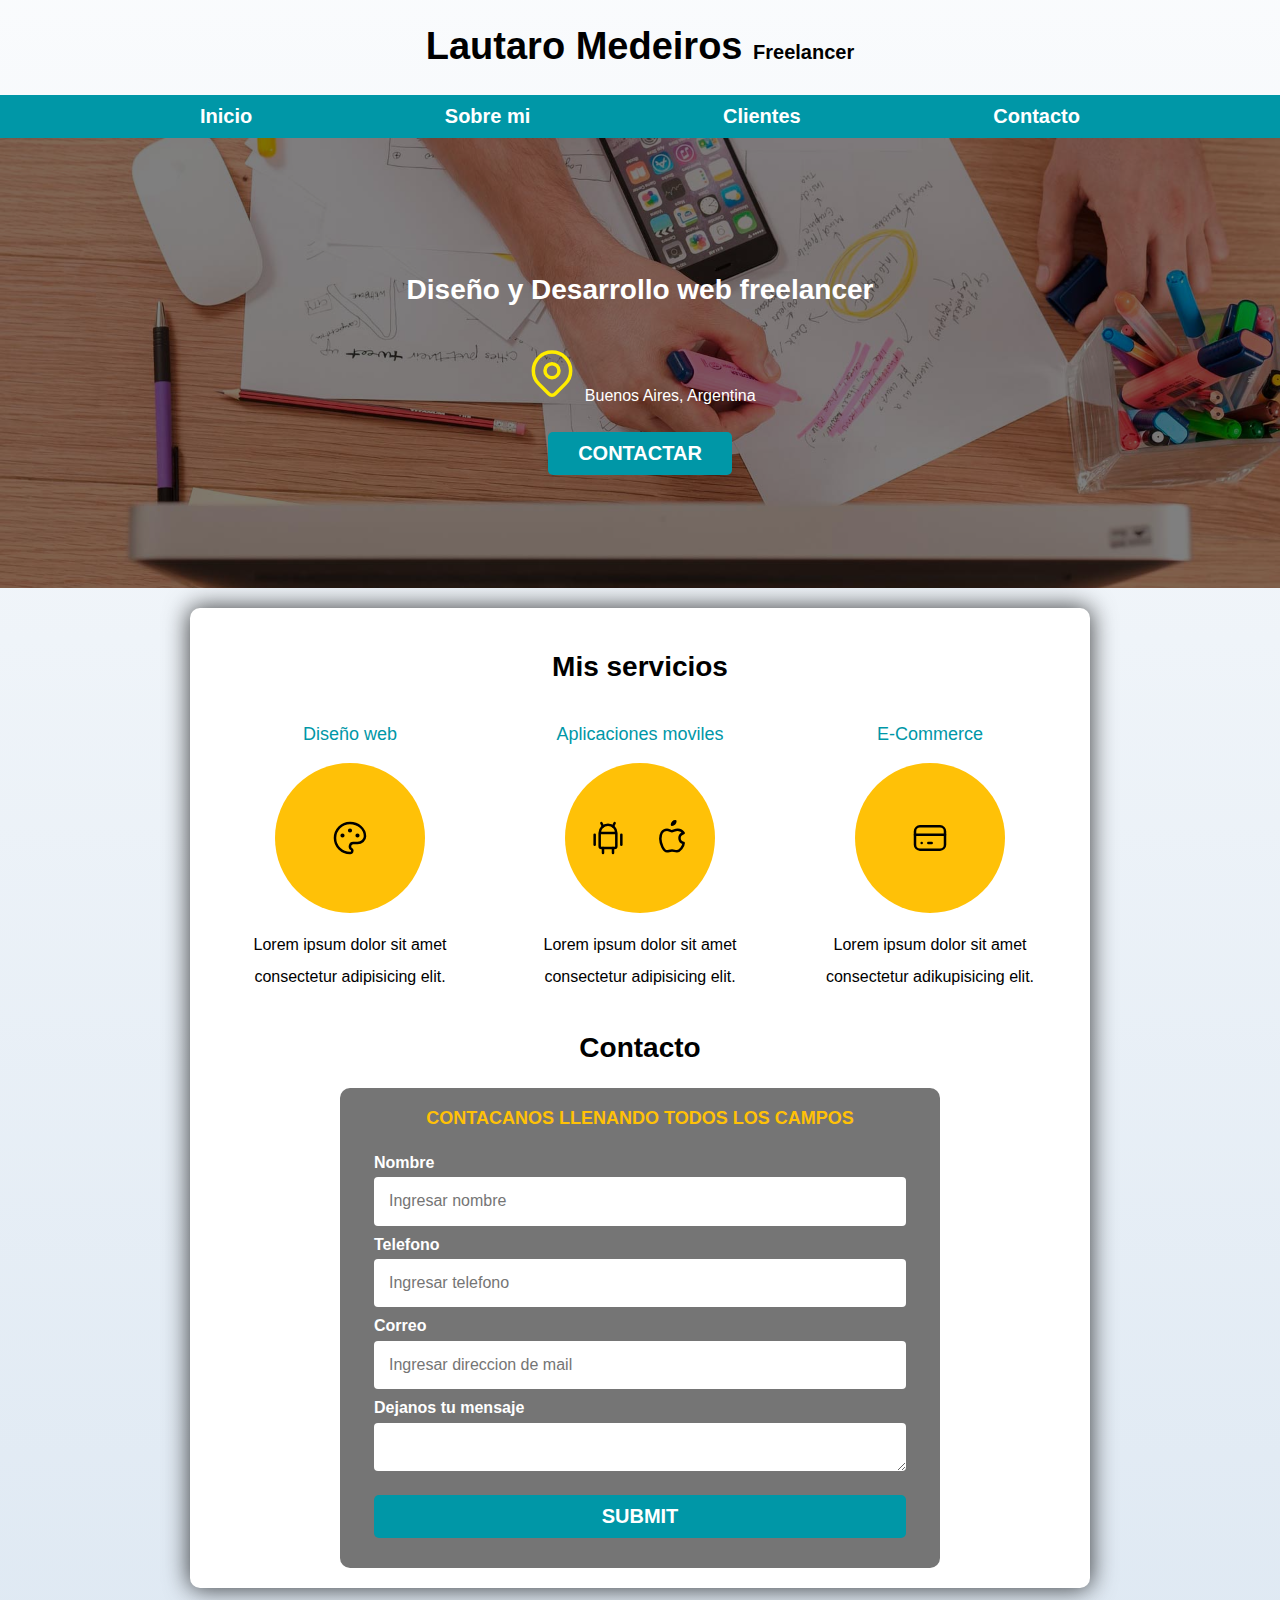
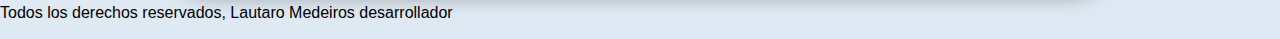
==== commit 5f055018: "Finalizado" ====
--- a/primer_proyecto/index.html
+++ b/primer_proyecto/index.html
@@ -123,7 +123,9 @@
                     <textarea name="mensaje" id="mensaje" cols="30" rows="1"></textarea>
                 </div>
             </div>
-            <input class="boton" type="submit" name="enviar" id="enviar">
+            <div class="enviar">
+                <input class="boton" type="submit" name="enviar" id="enviar">
+            </div>
         </fieldset>
     </form>
 </main>
--- a/primer_proyecto/hojaEstilo.css
+++ b/primer_proyecto/hojaEstilo.css
@@ -9,6 +9,7 @@
 html{
     font-size: 62.5%; /* Formatea todo el texto de la pagina haciendo que 1rem == 10px*/
     box-sizing: border-box;
+    scroll-snap-align: y mandatory;
 }
 
 *, *:before, *:after {
@@ -48,7 +49,8 @@
     background-color: #ffffff;
     padding: 2rem;
     border-radius: 1rem;
-    
+    scroll-snap-align: center;
+    scroll-snap-stop: always;
 }
 
 .contenedor{
@@ -124,12 +126,17 @@
     text-transform: uppercase;
     font-weight: bold;
     border-radius: .5rem;
+    border: none;
 }
 
 @media(min-width:480px){
     .boton{
         width: auto;
     }
+}
+
+.boton:hover{
+    cursor: pointer;
 }
 
 @media(min-width:768px){
@@ -189,3 +196,25 @@
 .formulario fieldset{
     border: none;
 }
+
+.campo{
+    margin-bottom: 1rem;
+}
+
+.campo label{
+    color:var(--blanco);
+    font-weight: bold;
+    margin-bottom: .5rem;
+    display: block;
+}
+
+.campo input, .campo textarea{
+    width: 100%;
+    border: none;
+    padding: 1.5rem;
+    border-radius: 0.4rem;
+}
+
+.enviar .boton{
+    width: 100%;
+}--- a/primer_proyecto/hojaEstilo.css
+++ b/primer_proyecto/hojaEstilo.css
@@ -9,6 +9,7 @@
 html{
     font-size: 62.5%; /* Formatea todo el texto de la pagina haciendo que 1rem == 10px*/
     box-sizing: border-box;
+    scroll-snap-align: y mandatory;
 }
 
 *, *:before, *:after {
@@ -48,7 +49,8 @@
     background-color: #ffffff;
     padding: 2rem;
     border-radius: 1rem;
-    
+    scroll-snap-align: center;
+    scroll-snap-stop: always;
 }
 
 .contenedor{
@@ -124,12 +126,17 @@
     text-transform: uppercase;
     font-weight: bold;
     border-radius: .5rem;
+    border: none;
 }
 
 @media(min-width:480px){
     .boton{
         width: auto;
     }
+}
+
+.boton:hover{
+    cursor: pointer;
 }
 
 @media(min-width:768px){
@@ -189,3 +196,25 @@
 .formulario fieldset{
     border: none;
 }
+
+.campo{
+    margin-bottom: 1rem;
+}
+
+.campo label{
+    color:var(--blanco);
+    font-weight: bold;
+    margin-bottom: .5rem;
+    display: block;
+}
+
+.campo input, .campo textarea{
+    width: 100%;
+    border: none;
+    padding: 1.5rem;
+    border-radius: 0.4rem;
+}
+
+.enviar .boton{
+    width: 100%;
+}